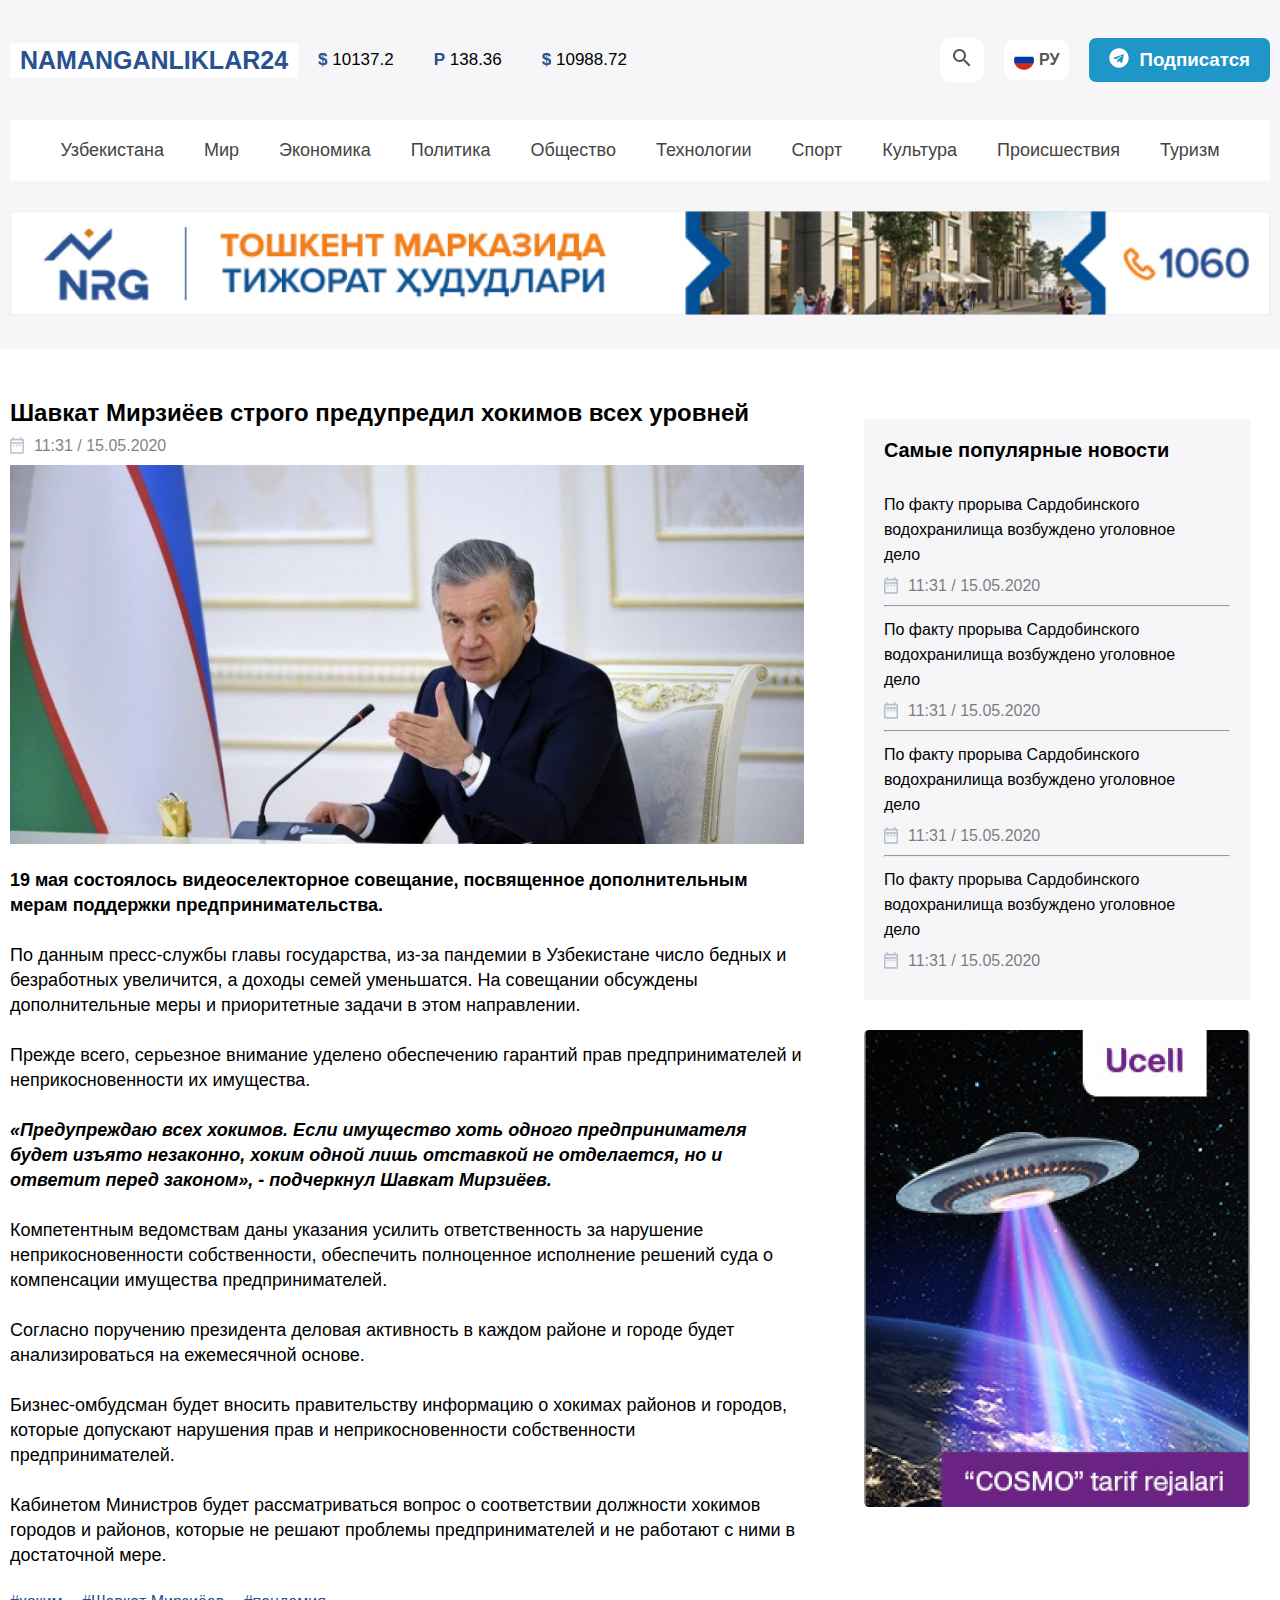
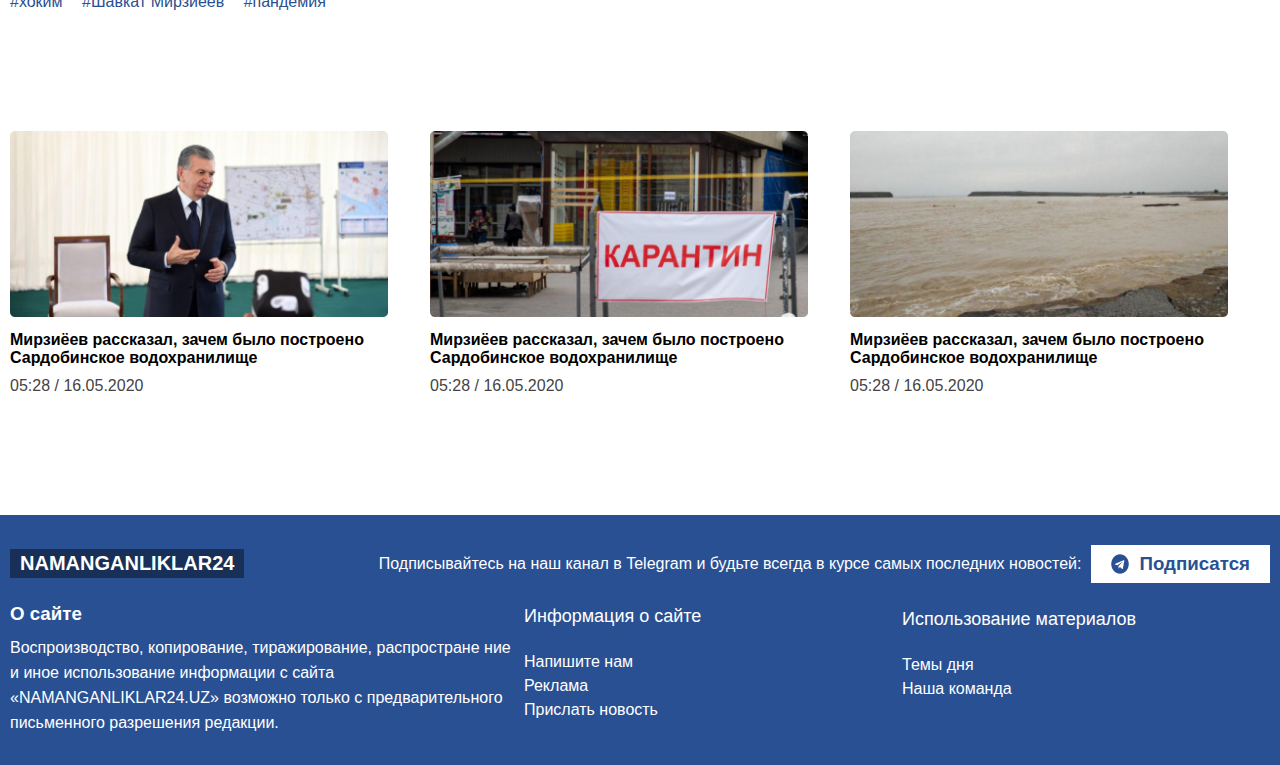
==== article.html @ baefed1f "Namanganliklarni 4ta sahifasi tayyor endigi ish responsive qilish" ====
<!DOCTYPE html>
<html lang="en">
<head>
    <meta charset="UTF-8">
    <meta http-equiv="X-UA-Compatible" content="IE=edge">
    <meta name="viewport" content="width=device-width, initial-scale=1.0">
    <title>Namanganliklar 24</title>
    <link rel="stylesheet" href="css/style.css">
</head>
<body>
    <nav>
        <div class="navbar container">
            <div class="navbar__top">
                <div class="nav-left">
                    <div class="logo">
                        <h1>Namanganliklar24</h1>
                    </div>
                    <ul class="nav-list">
                        <li class="nav-item">
                            <span>$</span> 10137.2
                        </li>
    
                        <li class="nav-item">
                            <span>P</span> 138.36
                        </li>
    
                        <li class="nav-item">
                            <span>$</span> 10988.72
                        </li>
                    </ul>
                </div>
                <div class="nav-right">
                    <div class="search">
                        <img src="img/mdi_magnify.svg" alt="">
                    </div>
                    <div class="lan">
                        <img src="img/cif_ru.svg" alt="lan-icon">
                        <h4>РУ</h4>
                    </div>
                    <div class="follow-me">
                        <a href="">
                            <div class="tg-icon">
                                <img src="img/cib_telegram.svg" alt="Telegram-icon">
                            </div>
                            <div class="tg-text">
                                <h3>Подписатся</h3>
                            </div>
                        </a>
                    </div>
                </div>
            </div>

            <div class="navbar-lists">
                <ul class="nav-list">
                    <li class="nav-item">
                        <a href="" class="nav-link">
                            Узбекистана
                        </a>
                    </li>

                    <li class="nav-item">
                        <a href="" class="nav-link">
                            Мир
                        </a>
                    </li>

                    <li class="nav-item">
                        <a href="" class="nav-link">
                            Экономика
                        </a>
                    </li>

                    <li class="nav-item">
                        <a href="" class="nav-link">
                            Политика
                        </a>
                    </li>

                    <li class="nav-item">
                        <a href="" class="nav-link">
                            Общество
                        </a>
                    </li>

                    <li class="nav-item">
                        <a href="" class="nav-link">
                            Технологии
                        </a>
                    </li>

                    <li class="nav-item">
                        <a href="" class="nav-link">
                            Спорт
                        </a>
                    </li>


                    <li class="nav-item">
                        <a href="" class="nav-link">
                            Культура
                        </a>
                    </li>


                    <li class="nav-item">
                        <a href="" class="nav-link">
                            Происшествия
                        </a>
                    </li>


                    <li class="nav-item">
                        <a href="" class="nav-link">
                            Туризм
                        </a>
                    </li>
                </ul>
            </div>

            <div class="ads-baner">
                <img src="img/ads.jpg" alt="">
            </div>
        </div>
    </nav>


    <main>



        <section class="news-boxs">
            <div class="news-boxs-section container">
                <div class="news-box">
                    <div class="news-title">
                        <h2>Шавкат Мирзиёев строго предупредил хокимов всех уровней</h2>
                        <div class="news-date">
                            <img src="img/Vector.png" alt="">
                            <span>11:31 / 15.05.2020</span>
                        </div>
                    </div>
                    <div class="new-img">
                        <img src="img/Rectangle 52.png" alt="">
                    </div>
                    <div class="new-text">
                        <p>
                            <b>19 мая состоялось видеоселекторное совещание, посвященное дополнительным мерам поддержки предпринимательства.</b> <br><br>

                            По данным пресс-службы главы государства, из-за пандемии в Узбекистане число бедных и безработных увеличится, а доходы семей уменьшатся. На совещании обсуждены дополнительные меры и приоритетные задачи в этом направлении. <br> <br>

                            Прежде всего, серьезное внимание уделено обеспечению гарантий прав предпринимателей и неприкосновенности их имущества. <br><br>

                            <b><i> «Предупреждаю всех хокимов. Если имущество хоть одного предпринимателя будет изъято незаконно, хоким одной лишь отставкой не отделается, но и ответит перед законом», - подчеркнул Шавкат Мирзиёев.</i></b> <br><br>

                            Компетентным ведомствам даны указания усилить ответственность за нарушение неприкосновенности собственности, обеспечить полноценное исполнение решений суда о компенсации имущества предпринимателей. <br> <br>

                            Согласно поручению президента деловая активность в каждом районе и городе будет анализироваться на ежемесячной основе. <br><br>

                            Бизнес-омбудсман будет вносить правительству информацию о хокимах районов и городов, которые допускают нарушения прав и неприкосновенности собственности предпринимателей. <br><br>

                            Кабинетом Министров будет рассматриваться вопрос о соответствии должности хокимов городов и районов, которые не решают проблемы предпринимателей и не работают с ними в достаточной мере. <br> <br>
                        </p>
                    </div>
                    <div class="hashtags">
                        <span>#хоким</span>
                           <span>#Шавкат Мирзиёев</span>
                           <span>#пандемия</span>
                    </div>
                </div>
                <div class="news-box__most-news">
                    <div class="new-box__most-news__section">
                        <h2>Cамые популярные новости</h2>
                        <div class="news_box__most-item">
                            <p>По факту прорыва Сардобинского водохранилища 
                                возбуждено уголовное дело</p>
                            <div class="news-date">
                                <img src="img/Vector.png" alt="">
                                <span>11:31 / 15.05.2020</span>
                            </div>
                        </div>
                        <hr>
                        <div class="news_box__most-item">
                            <p>По факту прорыва Сардобинского водохранилища 
                                возбуждено уголовное дело</p>
                            <div class="news-date">
                                <img src="img/Vector.png" alt="">
                                <span>11:31 / 15.05.2020</span>
                            </div>
                        </div>
                        <hr>
                        <div class="news_box__most-item">
                            <p>По факту прорыва Сардобинского водохранилища 
                                возбуждено уголовное дело</p>
                            <div class="news-date">
                                <img src="img/Vector.png" alt="">
                                <span>11:31 / 15.05.2020</span>
                            </div>
                        </div>
                        <hr>
                        <div class="news_box__most-item">
                            <p>По факту прорыва Сардобинского водохранилища 
                                возбуждено уголовное дело</p>
                            <div class="news-date">
                                <img src="img/Vector.png" alt="">
                                <span>11:31 / 15.05.2020</span>
                            </div>
                        </div>
                     </div>

                     <div class="ads-section">
                         <img src="img/ucell.png" alt="">
                     </div>
                </div>
            </div>
        </section>
        <section class="top-news">
            <div class="top-news__section container">
                <div class="top-news__items">
                    <div class="top-news__item">
                        <a href="" class="news-link">
                            <img src="img/president.png" alt="" class="news-img">
                           <p> Мирзиёев рассказал, зачем было построено 
                            Сардобинское водохранилище</p>
                            <span>05:28 / 16.05.2020</span>
                         </a>
                    </div>
                    <div class="top-news__item">
                        <a href="" class="news-link">
                            <img src="img/carantin-stop.png" alt="" class="news-img">
                               <p> Мирзиёев рассказал, зачем было построено 
                                Сардобинское водохранилище</p>
                            <span>05:28 / 16.05.2020</span>
                         </a>    
                    </div>
                    <div class="top-news__item">
                        <a href="" class="news-link">
                            <img src="img/sea.png" alt="" class="news-img">
                            <p> Мирзиёев рассказал, зачем было построено 
                                Сардобинское водохранилище</p>
                            <span>05:28 / 16.05.2020</span>
                       </a>
                    </div>
                </div>
            </div>
        </section>
    </main>


    <footer>
        <div class="footer-section">
            <div class="footer-top-section container">
                <div class="logo">
                    <h1>Namanganliklar24</h1>
                </div>
                <div class="my-tg">
                    <p>Подписывайтесь на наш канал в Telegram и будьте всегда в курсе самых последних новостей:</p>
                    <a href="" class="tg-link">
                        <img src="img/Vector (1).png" alt="telegram icon">
                        <h3>Подписатся</h3>
                    </a>
                </div>
            </div>

            <div class="footer-bottom-section container">
                
                <div class="footer-bottom-bio">
                    <h3>О сайте</h3>
                    <p>Воспроизводство, копирование, тиражирование, распростране ние и иное использование информации с сайта «NAMANGANLIKLAR24.UZ» возможно только с предварительного письменного разрешения редакции.</p>
                </div>
                <div class="footer-nav">
                    <ul class="footer-nav-list">
                        <li class="footer-nav-item">                                
                                <h3>Информация о сайте</h3>
                        </li>
    
                        <li class="footer-nav-item">
                            <a href="" class="footer-nav-link">
                                Напишите нам
                            </a>
                        </li>
    
                        <li class="footer-nav-item">
                            <a href="" class="footer-nav-link">
                                Реклама
                            </a>
                        </li>
    
                        <li class="footer-nav-item">
                            <a href="" class="footer-nav-link">
                                Прислать новость
                            </a>
                        </li>
                    </ul>
                </div>

               <div class="footer-nav">
                <ul class="footer-nav-item">
                    <li class="footer-nav-item">                               
                            <h3>Использование материалов</h3>
                    </li>

                    <li class="footer-nav-item">
                        <a href="" class="footer-nav-link">
                            Темы дня
                        </a>
                    </li>

                    <li class="footer-nav-item">
                        <a href="" class="footer-nav-link">
                            Наша команда
                        </a>
                    </li>
                </ul>
               </div>
            </div>
        </div>
    </footer>
</body>
</html>
---- css/style.css ----
*{
    margin: 0;
    padding: 0;
    box-sizing: border-box;
}
ul, ol{
    list-style: none;
}
body{
    font-family: -apple-system, BlinkMacSystemFont, 'Segoe UI', Roboto, Oxygen, Ubuntu, Cantarell, 'Open Sans', 'Helvetica Neue', sans-serif;
}
.container{
    width: 1260px;
    margin: auto;
}
a{
    text-decoration: none;
    color: #444;
}
nav{
    background-color: #F6F6F9;
}
.navbar{
    padding: 30px 0;
}
.navbar__top{
    display: flex;
    align-items: center;
    justify-content: space-between;
}
.nav-left{
    display: flex;
    align-items: center;
    justify-content: center;
}
.nav-right{
    display: flex;
    align-items: center;
    justify-content: center;
}
.nav-list{
    display: flex;
    align-items: center;
    justify-content: center;
}
.follow-me a{
    display: flex;
    justify-content: center;
    align-items: center;
    background-image: linear-gradient(#1E96C8 100%, #37AEE2 100%);
    padding: 10px 20px;
    color: #fff;
    border-radius: 7px;
}
.tg-icon{
    padding-right: 10px;
}
.search{
    padding: 8px 10px;
    background-color: rgb(255, 255, 255);
    border-radius: 10px;
}
.lan{
    display: flex;
    justify-content: center;
    align-items: center;
    padding: 10px;
    background-color: rgb(255, 255, 255);
    border-radius: 10px;
    margin: 0 20px; 
}
.lan img{
    border-radius: 50%;
}
.lan h4{
    padding-left: 5px;
    color: #555;
}
.nav-item{
    padding: 20px;
    font-weight: 400;
    font-size: 17px;
}
.nav-item span{
    color: #295091;
    font-weight: bold;
}
.nav-link{
    font-weight: 500;
}
.logo{
    padding: 3px 10px;
    background-color: #fff;
}
.logo h1{
    font-size: 25px;
    color: #295091;
    font-weight: bold;
    text-transform: uppercase;
}
.navbar-lists {
    padding: 30px 0;
}
.navbar-lists .nav-list{
    background-color: #fff;
}

.navbar-lists .nav-list .nav-link{
    font-size: 18px;
    font-weight: 500;
}
.navbar-lists .nav-list .nav-link:hover{
    transition: 0.2s;
    color: #295091;
}
.ads-baner img{
    width: 100%;
}
.covid-st{
    display: flex;
    align-items: center;
    justify-content: space-between;
    margin: 20px 0;
    background-color: #F6F6F9;
    padding: 30px;
}
.covid-st__title{
    display: flex;
    align-items: center;
    justify-content: start;
    width: 30%;
}
.covid-st__title h2{
    font-size: 22px;
    font-weight: 550;
    padding-left: 20px;
}
.covid-infitsirovany{
    display: flex;
    align-items: center;
    justify-content: start;
    width: 20%;
}
.covid-infitsirovany h3{
    font-size: 18px;
    font-weight: 500;
    padding-left: 20px;
    color: #DB0000;
    font-weight: 400;
}
.covid-infitsirovany h3 span{
    font-size: 24px;
    color: #000;
    font-weight: 600;
}
.covid-vyzdoroveli{
    display: flex;
    align-items: center;
    justify-content: start;
    width: 20%;
}
.covid-vyzdoroveli h3{
    font-size: 18px;
    font-weight: 500;
    padding-left: 20px;
    color: #05B135;
    font-weight: 400;
}
.covid-vyzdoroveli h3 span{
    font-size: 24px;
    color: #000;
    font-weight: 600;
}
.covid-died{
    display: flex;
    align-items: center;
    justify-content: start;
    width: 20%;
}
.covid-died h3{
    font-size: 18px;
    padding-left: 20px;
    font-weight: 400;
}
.covid-died h3 span{
    font-size: 24px;
    color: #000;
    font-weight: 600;
}
.line{
    width: 3px;
    height: 50px;
    background-color: #EB5569;
    margin-right: 20px;
}
/* ***********************************TOP NEWS************************************ */
.top-news{
    padding: 50px 0;
}
.top-news__items{
    display: flex;
    align-items: center;
    justify-content: center;
    padding: 20px 0;
}
.top-news__item .news-img{
    width: 90%;
}
.top-news__item p:hover{
    text-decoration:underline;
}
.top-news__item p{
    padding: 10px 0;
    font-weight: bold;
    color: #000;
}
/***************************************** Content******************************** */
.content-items{
    display: flex;
    align-items: center;
    justify-content: space-between;
    padding: 20px 50px;
    background-color: #fdf5e0;
}
.content-item{
    display: flex;
    align-items: center;
}
.content-item p{
    padding-left: 20px;
    font-weight: bold;
    font-size: 20px;
}
.content-item a{
    padding: 15px 25px;
    background: rgb(249,220,24);
    background: linear-gradient(90deg, #FE5C28 2%, #FF8B36 100%);
    color: #fff;
    border-radius: 10px;
    font-size: 18px;
}
.news-box__item{
    display: flex;
    align-items: top;
    justify-content: center;
    /* padding: 20px; */
}
.news-box{
    width: 70%;
}
.news-title h2{
    font-size: 20px;
    padding-bottom: 20px;

}
.news-boxs-section{
    display: flex;
    /* align-items: center; */
    justify-content: center;
    padding: 50px 0;
}
.news-box__most-news{
    width: 10%;
}
.new-box__most-news__section{
    padding: 20px;
    background-color: #F6F6F9;
    margin-bottom: 30px;
}
.new-box__item__text{
    padding-left: 20px;
}
.new-box__item__text a{
    color: #000;
    font-weight: 600;
}
.new-box__item__text a:hover{
    text-decoration: underline;
}
.news-box__item{
    padding-right: 20px;
    padding-bottom: 20px;
}
.news-box__item__img img{
    width: 250px;
}
.new-box__item__text p{
    line-height: 25px;
    padding: 10px 0;
}
.news-date{
    display: flex;
    align-items: center;
}
.news-date img{
    padding-right: 10px;
}
.news-date{
    opacity: 0.5;
}
.news-box__most-news{
    display: inline-table;
    padding: 20px;
}

.news-box__most-news h2{
    font-size: 20px;
    padding-bottom: 20px;
}
.news_box__most-item p{
    font-size: 16px;
    line-height: 25px;
    /* padding-bottom: 10px; */
    padding-top: 10px;
    width: 90%;
}
.news_box__most-item .news-date{
    padding: 10px 0;
}
.more-btn{
    text-align: center;
    padding-top: 30px;
}
.more-btn-link{
    padding: 10px 20px;
    background-color: #295093;
    color: #fff;
}

/* ************************************Download section******************************* */
.download-app-section{
    position: relative;
    display: flex;
    align-items: center;
    justify-content: center;
    /* padding: 30px; */
    padding-top: 30px;
    background-color: #F6F6F9;
}
.text-section{
    width: 45%;
}
.text-section h2{
    color: #295091;
}
.text-section p{
    line-height: 25px;
    width: 80%;
    padding-top: 10px;
}
.download-link{
    padding: 0 10px;
}



/****************************************** Footer************************************ */
.footer-section{
    background-color: #295093;
    color: #fff;
    padding: 30px 0;
    margin-top: 50px;
}
.footer-section .logo{
    padding: 3px 10px;
    background-color: #182f58;
}
.footer-section .logo h1{
    font-size: 20px;
    color: #fff;
    font-weight: bold;
    text-transform: uppercase;
}
.tg-link{
    padding: 8px 20px;
    background-color: #fff;
    margin-left: 10px;
}
.tg-link{
    color: #295093;
}
.tg-link img{
    padding-right: 10px;
}
.footer-top-section{
    display: flex;
    align-items: center;
    justify-content: space-between;
    padding-bottom: 20px;
}
.footer-bottom-section{
    display: flex;
    align-items: top;
    justify-content: center;
}
.footer-bottom-bio{
    width: 40%;
}
.footer-nav{
    width: 30%;
}
.my-tg{
    display: flex;
    align-items: center;
    justify-content: center;
}
.tg-link{
    display: flex;
    align-items: center;
    justify-content: center;
}
.footer-bottom-bio p{
    line-height: 25px;
    padding-top: 10px;
}
.footer-nav-item h3{
    font-size: 18px;
    font-weight: 500;
    padding-bottom: 20px;
}
.footer-nav-item{
    padding: 3px 0;
}
.footer-nav-link{
    color: #fff;
}
.footer-nav-link:hover{
    text-decoration: underline;
}   
.footer-nav{
    padding-left: 10px;
}

/*  */
.new-text{
    font-size: 18px;
    line-height: 25px;
    padding-top: 20px;
    width: 95%;
}
.hashtags span{
    padding-right: 15px;
    color: #295091;
}
.news-title h2{
    padding-bottom: 10px;
    font-size: 24px;

}
.news-title .news-date{
    padding-bottom: 10px;
}

/* ******************************************Contact******************************************* */
.add-news{
    margin-top: 50px;
}
.add-news{
    display: flex;
    align-items: top;
    justify-content: space-around;
}
.add-news-section{
    width: 50%;
}
.contact-section{
    display: inline-table;
    width: 40%;
    margin-top: 50px;
    padding: 20px;
    box-shadow: -10px 10px 5px rgb(177, 176, 176);
    border-radius: 10px;
}
.add-news__inputs input{
    display: block;
    padding: 10px 20px;
    border-radius: 5px;
    border: 1px solid #285193;
    width: 90%;
    margin: 20px 0;
}
.add-news__inputs textarea{
    display: block;
    padding: 10px 20px;
    border-radius: 5px;
    border: 1px solid #285193;
    width: 90%;
    margin: 20px 0;
}
.add-news__inputs .add-img{
    width: 30%;
}
.generation-code{
    display: flex;
    align-items: center;
    justify-content: start;
}
.generation-code input{
    width: 30%;
    margin-right: 20px;
}
.add-news__inputs button{
    width: 30%;
    padding: 10px 20px;
    background-color: #295091;
    color: #fff;
    font-size: 16px;
    font-weight: 600;
    border: none;
}
.contact-section{
    border: 1px solid #295093;
}
.contact-card{
    float: right;
    color: #444;
}
.logo h2{
    color: #295091;
    font-size: 24px;
}
.email-address{
    padding-top: 20px;
    width: 100%;
    display: flex;
    align-items: center;
    justify-content: space-between;
}
.contact-section h3{
    font-size: 18px;
    font-weight: 400;
    color: #444;
}
.email-address h4{
    font-size: 18px;
    font-weight: 400;
    color: #444;
}
.social-address{
    padding-top: 20px;
    width: 100%;
    display: flex;
    align-items: center;
    justify-content: space-between;
}
.social-networs a{
    padding-right: 10px;
}
.telegram-channer{
    width: 100%;
    display: flex;
    align-items: center;
    justify-content: space-between;
    padding: 10px 0;
}
.telegram-channer .follow-me a{
    padding: 5px 20px;
}
.telegram-channer .follow-me a{
    color: #fff;
    background-image: none;
    background-color: #295091;
}
.telegram-channer .tg-text h3 {
    color: #fff;
}
.mobile-apps{
    width: 100%;
    display: flex;
    align-items: center;
    justify-content: space-between;
}
.mobil-markets img{
    width: 100px;
}
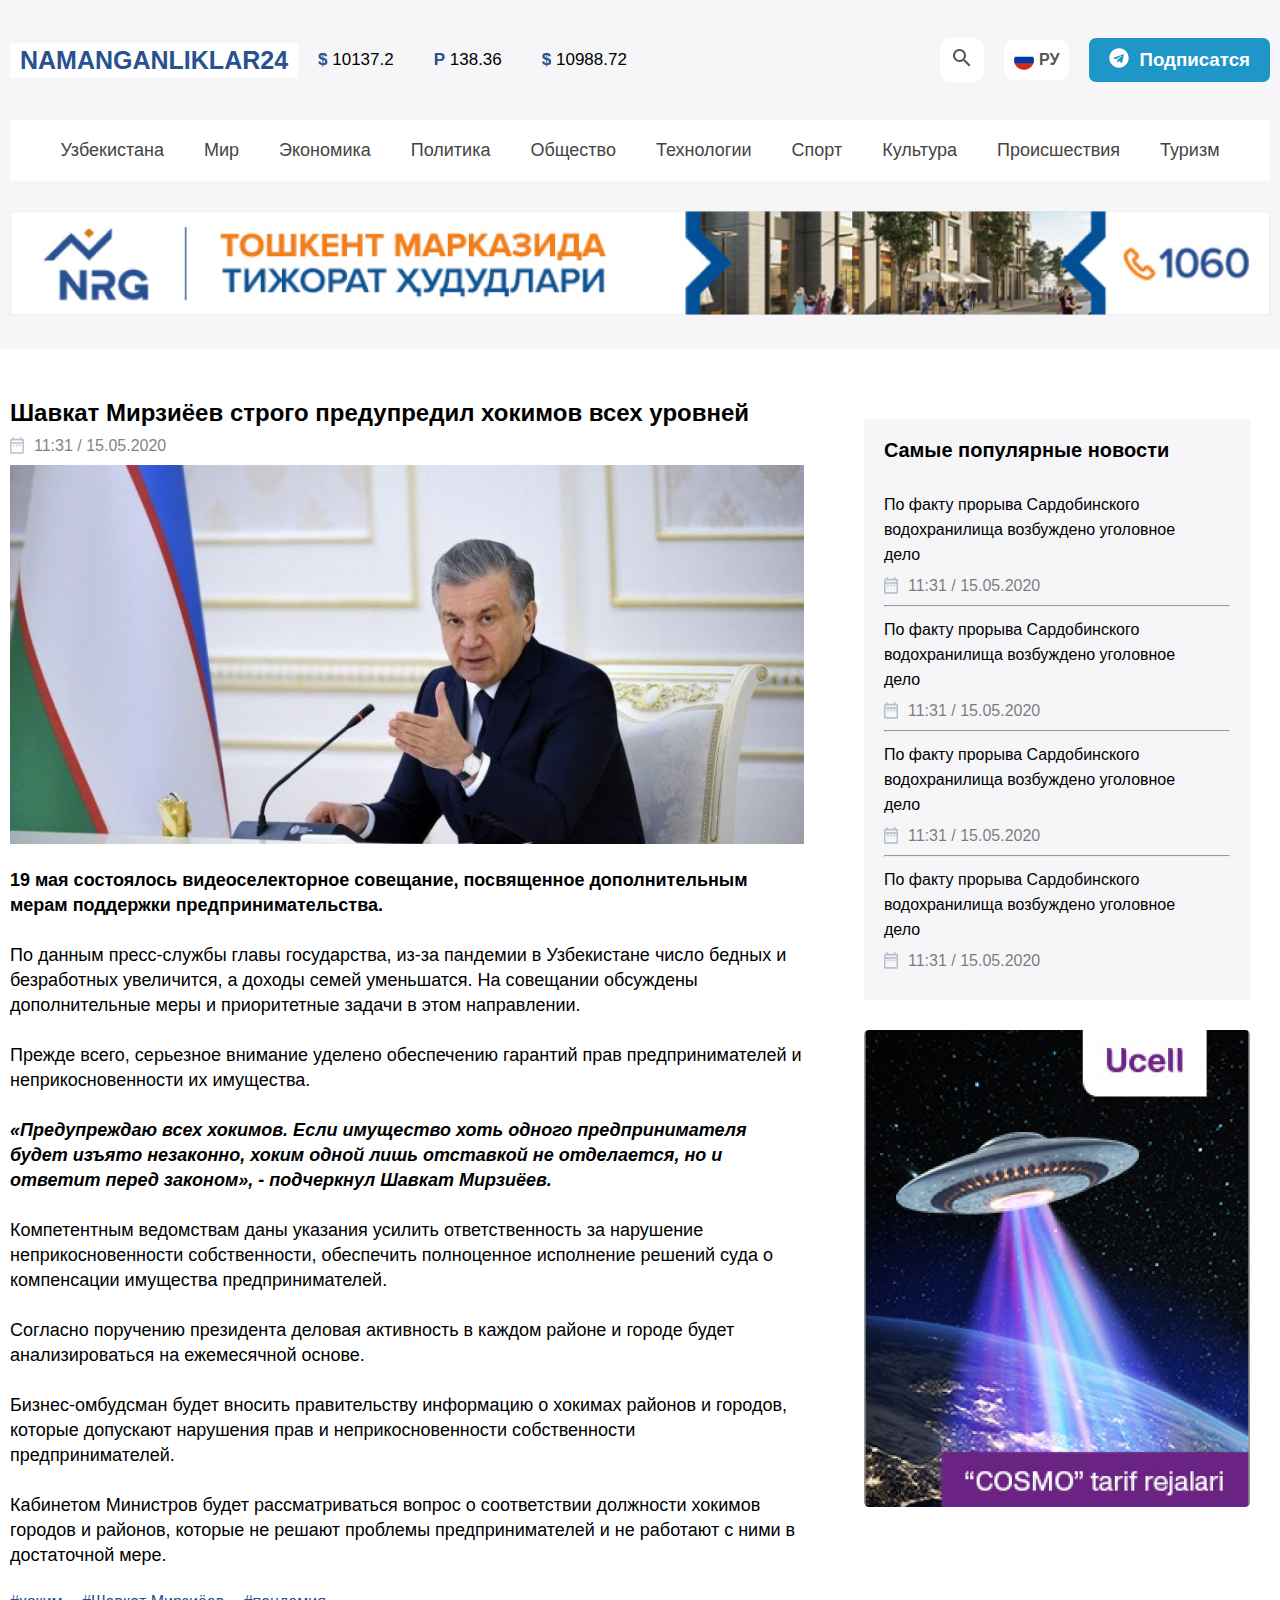
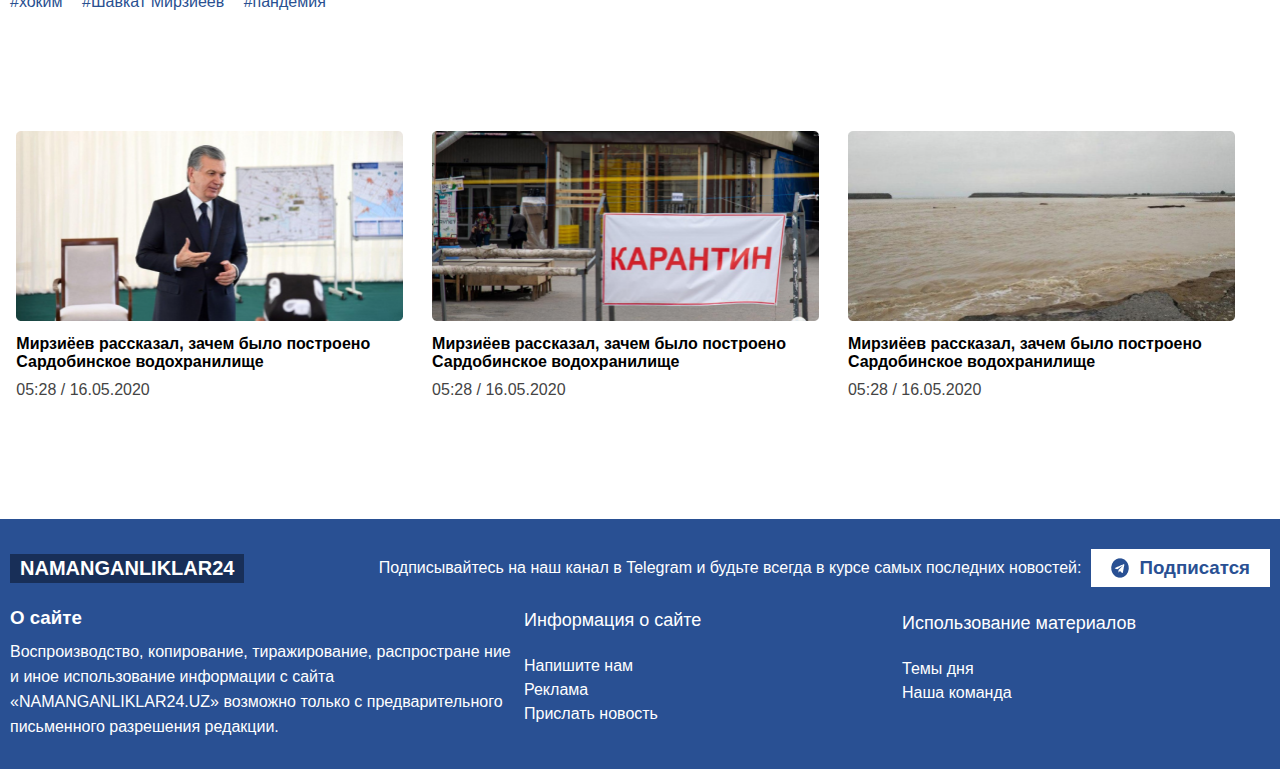
==== commit 8adc91b3: "Namanganliklar24 uz sayti responisv qilindi" ====
--- a/article.html
+++ b/article.html
@@ -48,6 +48,11 @@
                         </a>
                     </div>
                 </div>
+                <div class="mini-menu">
+                    <button>
+                        <img src="img/icons8-menu.svg" alt="">
+                    </button>
+                </div>
             </div>
 
             <div class="navbar-lists">
--- a/css/style.css
+++ b/css/style.css
@@ -11,7 +11,7 @@
 }
 .container{
     width: 1260px;
-    margin: auto;
+    margin: 0 auto;
 }
 a{
     text-decoration: none;
@@ -203,13 +203,18 @@
     justify-content: center;
     padding: 20px 0;
 }
+.top-news__item{
+    display: inline-block;
+    width: 33%;
+}
 .top-news__item .news-img{
-    width: 90%;
+    width: 93%;
 }
 .top-news__item p:hover{
     text-decoration:underline;
 }
 .top-news__item p{
+    width: 98%;
     padding: 10px 0;
     font-weight: bold;
     color: #000;
@@ -572,4 +577,323 @@
 }
 .mobil-markets img{
     width: 100px;
-}+}
+.mini-menu{
+    display: none;
+}
+.mini-menu button{
+    border: none;
+    background-color: none;
+}
+.mini-menu img{
+    width: 30px;
+}
+.covid-st-items{
+    width: 100%;
+    display: flex;
+    justify-content: space-between;
+    align-items: center;
+}
+/* ********************************************Media query************************************ */
+
+@media(max-width: 1160px){
+    .container{
+        width: 1060px;
+    }
+    .mini-menu{
+        display: block;
+        padding-left: 20px;
+    }
+    .nav-left .nav-list{
+        display: none;
+    }
+    .navbar-lists{
+        display: none;
+    }
+    .ads-baner{
+        padding-top: 30px;
+    }
+    .mini-menu button{
+        background: none;
+    }
+}
+
+@media(max-width: 1060px){
+    .container{
+        width: 920px;
+    }
+    .covid-st__title{
+        width: 100%;
+    }
+    .covid-st{
+        display: block;
+    }
+    .covid-st__title{
+        display: flex;
+        align-items: center;
+        justify-content: center;
+        margin: 20px auto;
+    }
+    .news-boxs-section{
+        display: block;
+    }
+    .news-box{
+        width: 100%;
+    }
+    .news-box__most-news{
+        padding-top: 50px;
+        display: flex;
+        width: 100%;
+    }
+    .new-box__most-news__section{
+        width: 50%;
+    }
+    .ads-section{
+        width: 50%;
+    }
+
+
+    
+}
+@media(max-width: 920px){
+    .container{
+        width: 820px;
+    }
+    .top-news__item{
+        width: 49%;
+    }
+    .line{
+        display: none;
+    }
+    
+}
+@media(max-width: 820px){
+    .container{
+        width: 720px;
+    }
+    .phone-img{
+        display: none;
+    }
+    .footer-top-section{
+        display: block;
+    }
+    .logo{
+        display: block;
+        text-align: center;
+    }
+    .my-tg{
+        display: inline-block;
+    }
+    .my-tg p{
+        padding: 20px 0;
+    }
+    .new-img img{
+        width: 100%;
+    }
+    .top-news__items{
+        flex-direction: column;
+    }
+    .top-news__item{
+        width: 100%;
+    }
+    .add-news{
+        flex-direction: column;
+        width: 100%;
+    }
+    .add-news-section{
+        width: 100%;
+    }
+    .contact-section{
+        width: 100%;
+    }
+    .add-news{
+        flex-direction: column;
+        width: 100%;
+    }
+    .add-news-section{
+        width: 100%;
+    }
+    .contact-section{
+        width: 100%;
+    }
+    .add-news__inputs input{
+        width: 100%;
+    }
+    .add-news__inputs textarea{
+        width: 100%;
+    }
+    .generation-code input{
+        width: 70%;
+        margin-right: none;
+    }
+    .generation-code span{
+        width: 30%;
+    }
+}
+@media(max-width: 720px){
+    .container{
+        width: 620px;
+    }
+    .nav-right .tg-text{
+        display: none;
+        padding: 0;
+    }
+    .news-box__most-news{
+        display: block;
+    }
+    .new-box__most-news__section{
+        width: 100%;
+    }
+    .ads-section{
+        width: 100%;
+    }
+    .text-section{
+        width: 100%;
+    }
+    .text-section p{
+        width: 100%;
+        padding-bottom: 20px;
+    }
+    .download-app-section{
+        display: block;
+        text-align: center;
+    }
+    .news-box__item{
+        display: block;
+    }
+    .news-box__item__img img{
+        width: 100%;
+        padding-bottom: 20px;
+    }
+    .content-items{
+        display: inline-block;
+    }
+    .content-item{
+        display: flex;
+        justify-content: center;
+        padding-bottom: 20px;
+    }
+    .top-news__item{
+        width: 100%;
+        padding-bottom: 20px;
+    }
+}
+@media(max-width: 620px){
+    .container{
+        width: 90%;
+    }
+    .navbar__top{
+        display: inline-block;
+    }
+    .nav-left .logo h1{
+        width: 100%;
+        text-align: center;
+    }
+    .nav-right{
+        display: flex;
+    }
+    .footer-bottom-section{
+        display: inline-block;
+        text-align: center;
+    }
+    .covid-st-items{
+        display: inline-block;
+    }
+    .covid-infitsirovany{
+        display: flex;
+        justify-content: center;
+        width: 100%;
+    }
+    .covid-died{
+        display: flex;
+        justify-content: center;
+        width: 100%;
+    }
+    .covid-vyzdoroveli{
+        display: flex;
+        justify-content: center;
+        width: 100%;
+    }
+    .footer-bottom-bio{
+        width: 100%;
+    }
+    .footer-nav{
+        width: 100%;
+    }
+    .covid-st{
+        width: 100%;
+        text-align: center;
+    }
+    .contact-section .telegram-channer .follow-me a{
+        padding: 5px;
+    }
+    .nav-right .follow-me a{
+        padding: 15px 15px 10px 15px;
+        border-radius: 50%;
+    }
+    .tg-icon{
+        padding: 0;
+    }
+    .nav-right .follow-me{
+        position: fixed;
+        bottom: 5%;
+        right: 5%;
+    }
+    .nav-left{
+        flex-direction: column;
+    }
+    .logo{
+        
+    }
+    .navbar__top{
+        display: flex;
+        justify-content: space-between;
+    }
+    .search{
+        display: none;
+    }
+    .lan{
+        display: none;
+    }
+    .ads-section img{
+        width: 100%;
+    }
+    .contact-section{
+        box-shadow: none;
+    }
+
+    .add-news__inputs button{
+        width: 100%;
+    }
+    .add-news__inputs .add-img{
+        width: 100%;
+    }
+    .email-address h4{
+        font-size: 15px;
+    }
+    .email-address h3{
+        font-size: 15px;
+    }
+    .social-address h3{
+        font-size: 15px;
+    }
+    .telegram-channer h3{
+        font-size: 15px;
+    }
+    .mobile-apps h3{
+        font-size: 15px;
+    }
+}
+
+
+
+
+
+
+
+
+
+
+
+
+
